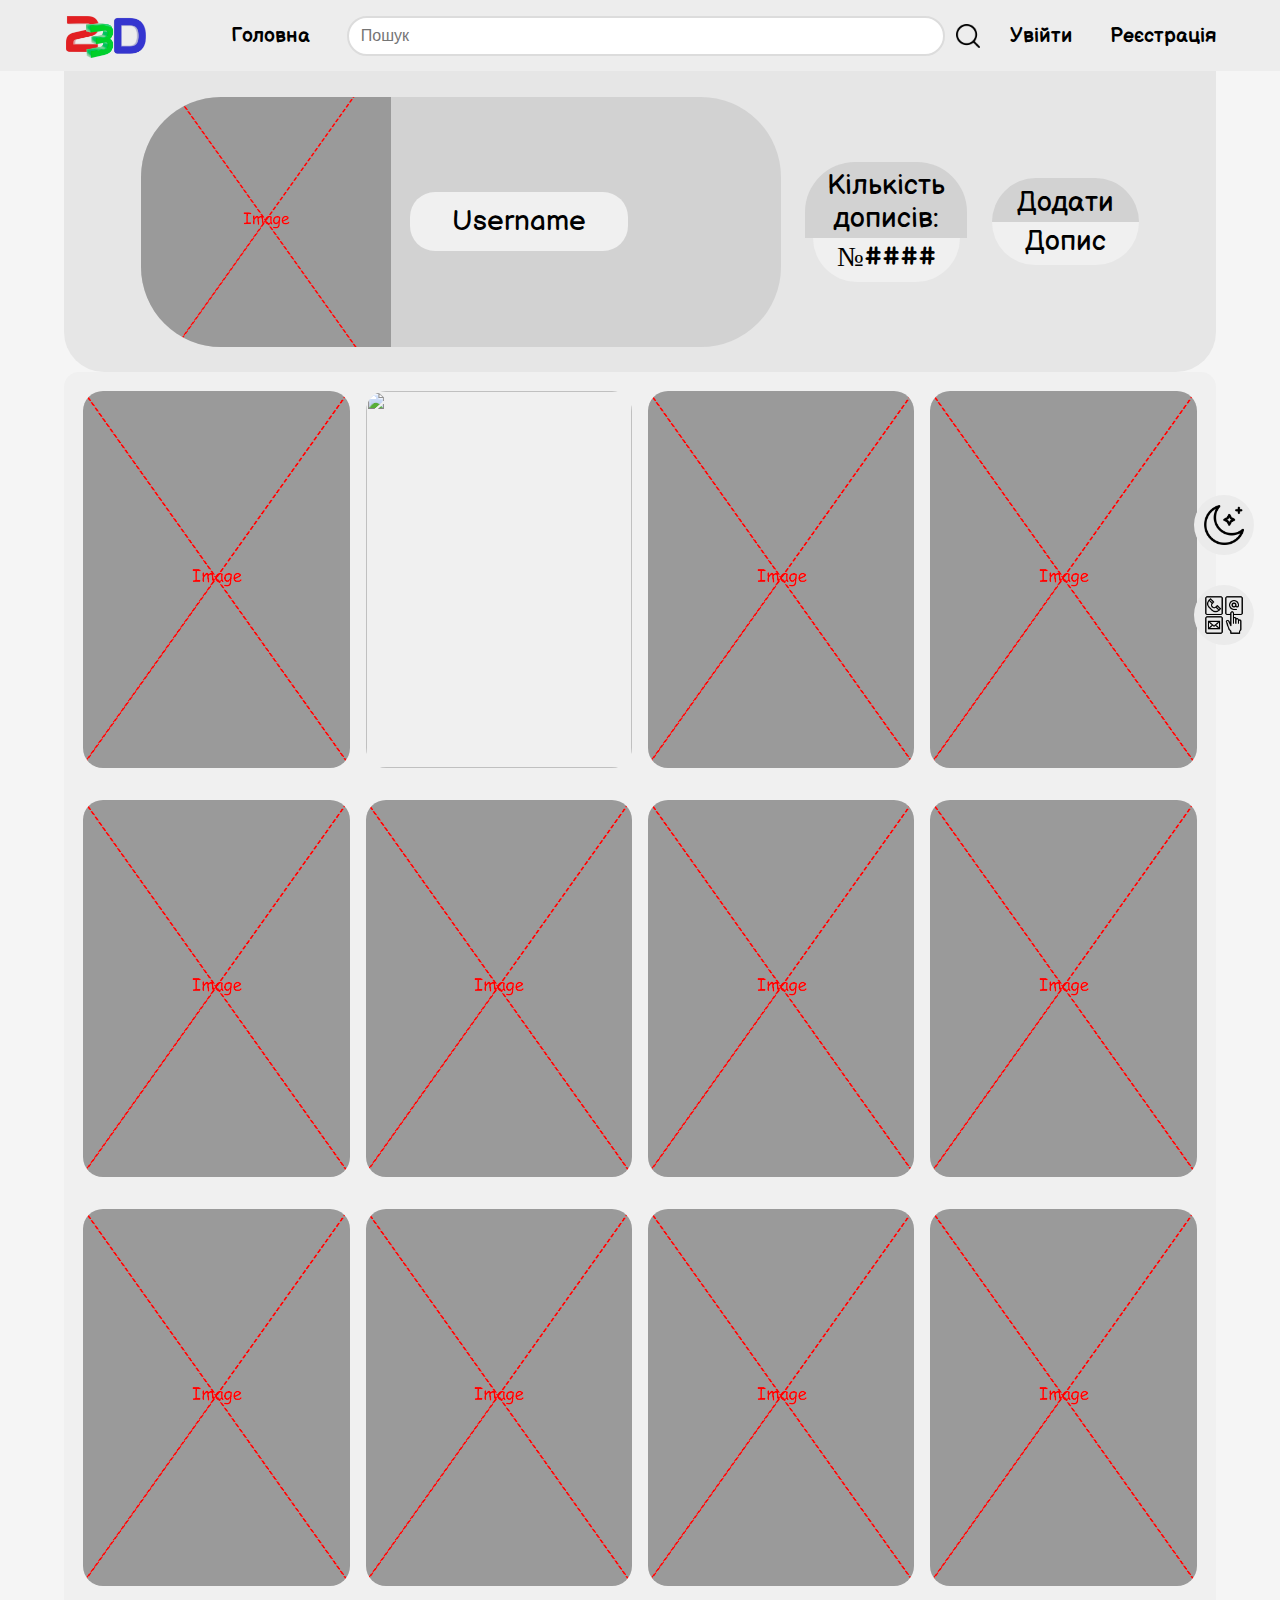
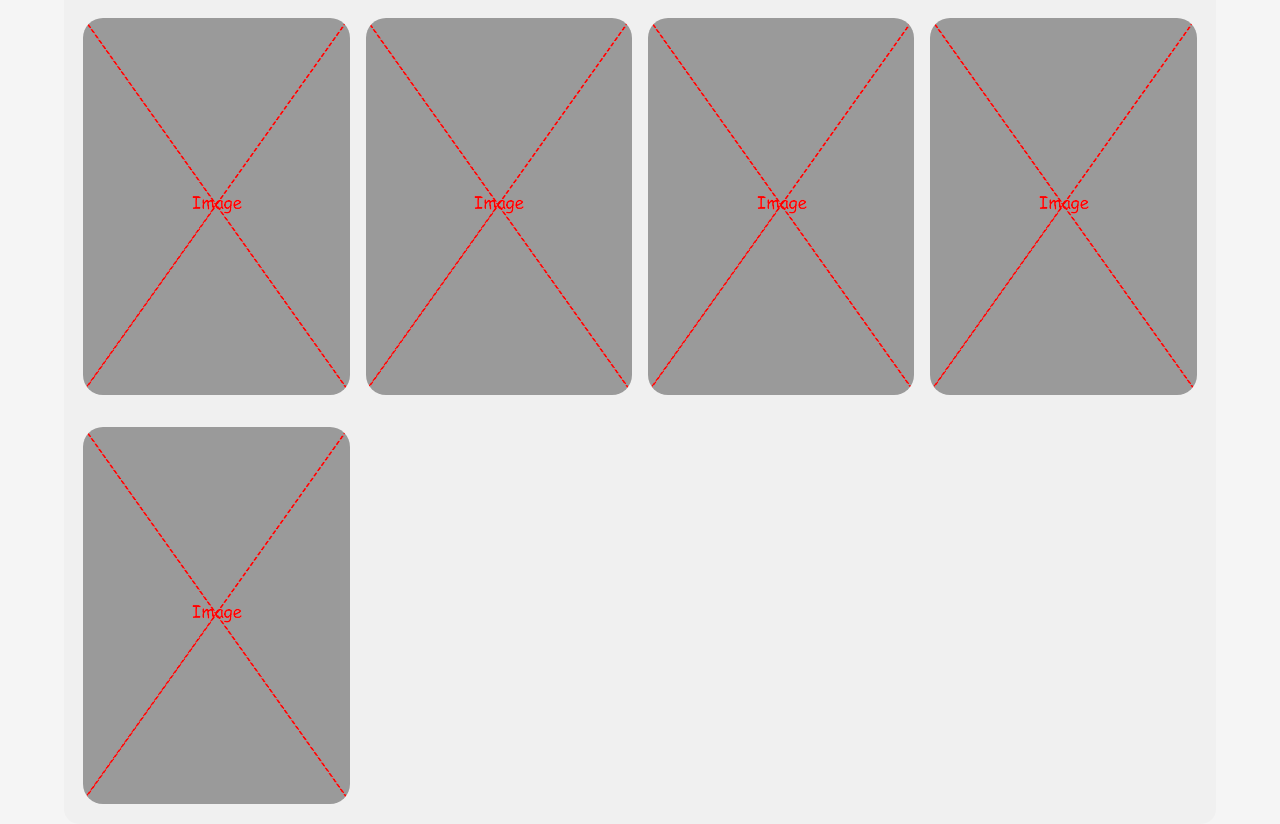
==== user_page.html @ 75ddf677 "Add files via upload" ====
<!DOCTYPE html>
<html lang="ua">
    <head>
    <meta charset="UTF-8">
	<meta name="vieport" content="inital-scale=1.0, width=device-width">
    <title id="userpage">Picsel&Polygon</title>
    <link id="css_style" rel="stylesheet" href="css/style.css">
    <script src="js/chenge_style.js"></script>
        <link rel="shortcut icon" href="icons/logo.ico" type="x-icon">
    </head>
<body>
<div class="conteiner" id="conteiner">
    <div class="header" id="header">
        <div class="logo" id="logo">
            <div class="logo_button" id="logo_button">
               <a href="index.html"><img src="images/logo.png"></a>
            </div>
        </div>
        <div class="header_buttons">
            <div class="home" id="home">
                <p><a href="index.html"><b>Головна</b></a></p>
            </div>
            <div class="search_line" id="search_line">
                <input type="search" name="search" id="search" placeholder="Пошук"  maxlength="20">
                <input type="image" name="loupe" id="light_loupe" src="images/loupe.png">
                <input type="image" name="loupe" id="dark_loupe" src="images/loupe_light.png">
            </div>
            <div class="sign_in" id="sign_in">
                <p><a href="avtorisation.html"><b>Увійти</b></a></p>
            </div>
            <div class="sign_up" id="sign_up">
                <p><a href="registration.html"><b>Реєстрація</b></a></p>
            </div>
            <div class="username_button" id="username_button">
                <p><a href="user_page.html"><b>Username</b></a></p>
            </div>
            <div class="log_out" id="log_out">
                <p><a href=""><b>Вихід</b></a></p>
            </div>
        </div>
    </div>
    <div class="main" id="main">
        <div class="user_iformation" id="user_iformation"> 
            <div class="user_name_img" id="user_name_img">
                <img src="images/none.png" alt="">
                <span id="user_name_in_page">Username</span>
            </div>
            <div class="number_works" id="number_works">
                <span id="number_user_works_text">Кількість дописів:</span>
                <span id="number_user_works">№####</span>
            </div>
            <div class="number_works" id="number_works">           
                <span id="number_user_works_text">Додати</span>
                <span id="number_user_works">Допис</span>
            </div>
        </div>
        <div class="general">
            <div class="item" id="item_1">
                <img src="images/none.png" alt="">
            </div>
            <div class="item" id="item_2">
                <img src="/Зображення/sticers/photo_2021-05-15_01-41-37 (2).jpg" alt="">
            </div>
            <div class="item" id="item_3">
                <img src="images/none.png" alt="">
            </div>
            <div class="item" id="item_4">
                <img src="images/none.png" alt="">
            </div>
            <div class="item" id="item_5">
                <img src="images/none.png" alt="">
            </div>
            <div class="item" id="item_6">
                <img src="images/none.png" alt="">
            </div>
            <div class="item" id="item_7">
                <img src="images/none.png" alt="">
            </div>
            <div class="item" id="item_8">
                <img src="images/none.png" alt="">
            </div>  
            <div class="item" id="item_9">
                <img src="images/none.png" alt="">
            </div>
            <div class="item" id="item_10">
                <img src="images/none.png" alt="">
            </div>
            <div class="item" id="item_11">
                <img src="images/none.png" alt="">
            </div>
            <div class="item" id="item_12">
                <img src="images/none.png" alt="">
            </div>
            <div class="item" id="item_13">
                <img src="images/none.png" alt="">
            </div>
            <div class="item" id="item_14">
                <img src="images/none.png" alt="">
            </div>
            <div class="item" id="item_15">
                <img src="images/none.png" alt="">
            </div>
            <div class="item" id="item_16">
                <img src="images/none.png" alt="">
            </div>
            <div class="item" id="item_17">
                <img src="images/none.png" alt="">
            </div>
        </div>
        <div class="change_style" id="change_style">
            <input type="image" name="light_style"  id="chande_light_style" onclick="all_style()" src="images/moon.png">
            <input type="image" name="dark_style"  id="chande_dark_style" onclick="all_style()" src="images/sun.png">
        </div>
        <div class="contact_us" id="contact_us">
            <a href="contact_us.html"><input type="image" name="light_style"  id="contact_light_style" src="images/communicate.png"></a>
            <a href="contact_us.html"><input type="image" name="dark_style"  id="contact_dark_style" src="images/communicate_light.png"></a>
        </div>
     </div>
</div>
</body>
</html>
---- css/style.css ----
@import url(core.css);
@import url(header.css);
@import url(main.css);
@import url(side_panel.css);
@import url(registration.css);
@import url(autorisation.css);
@import url(contact_us.css);
@import url(work_page.css);

@import url('https://fonts.googleapis.com/css2?family=Balsamiq+Sans&display=swap');
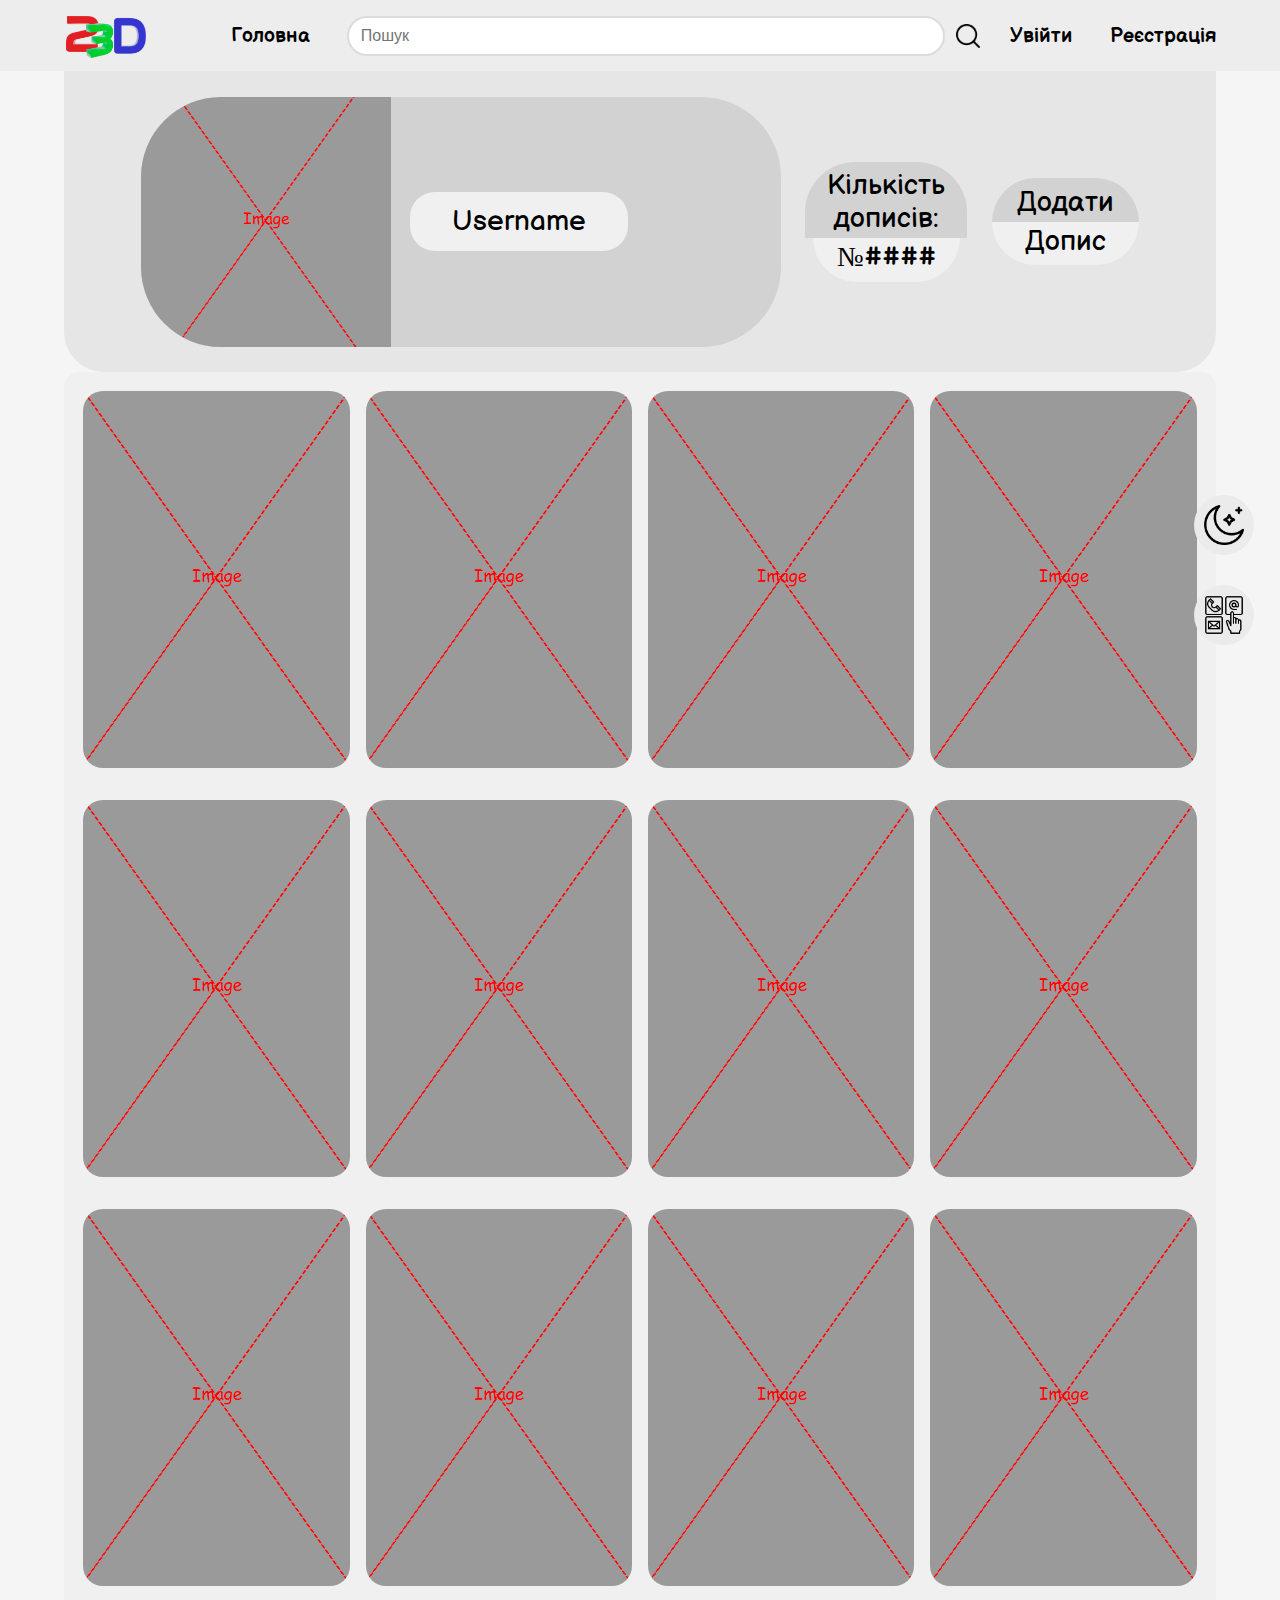
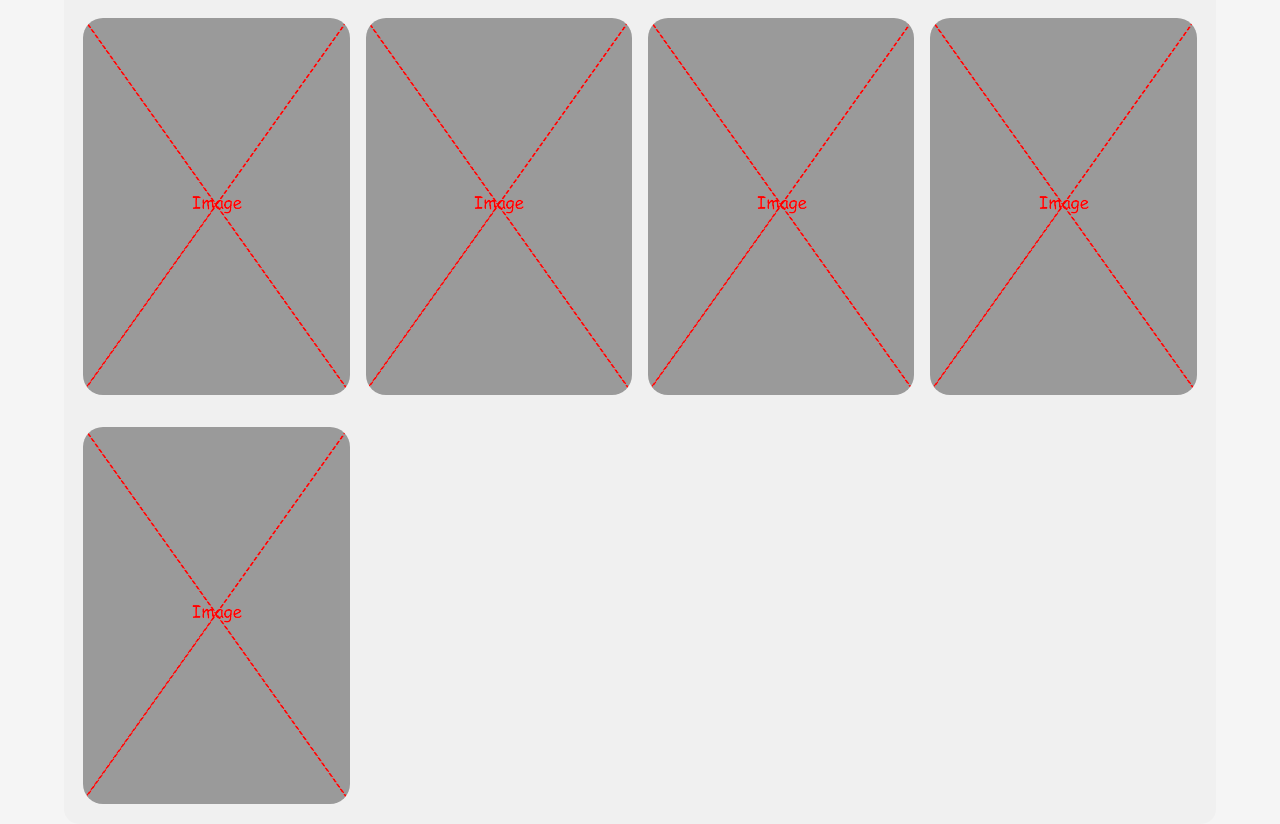
==== commit ab6c1e3f: "Update user_page.html" ====
--- a/user_page.html
+++ b/user_page.html
@@ -3,7 +3,7 @@
     <head>
     <meta charset="UTF-8">
 	<meta name="vieport" content="inital-scale=1.0, width=device-width">
-    <title id="userpage">Picsel&Polygon</title>
+    <title id="userpage">Pixel&Polygon</title>
     <link id="css_style" rel="stylesheet" href="css/style.css">
     <script src="js/chenge_style.js"></script>
         <link rel="shortcut icon" href="icons/logo.ico" type="x-icon">
@@ -59,7 +59,7 @@
                 <img src="images/none.png" alt="">
             </div>
             <div class="item" id="item_2">
-                <img src="/Зображення/sticers/photo_2021-05-15_01-41-37 (2).jpg" alt="">
+                <img src="images/none.png" alt="">
             </div>
             <div class="item" id="item_3">
                 <img src="images/none.png" alt="">
@@ -118,4 +118,4 @@
      </div>
 </div>
 </body>
-</html>+</html>
